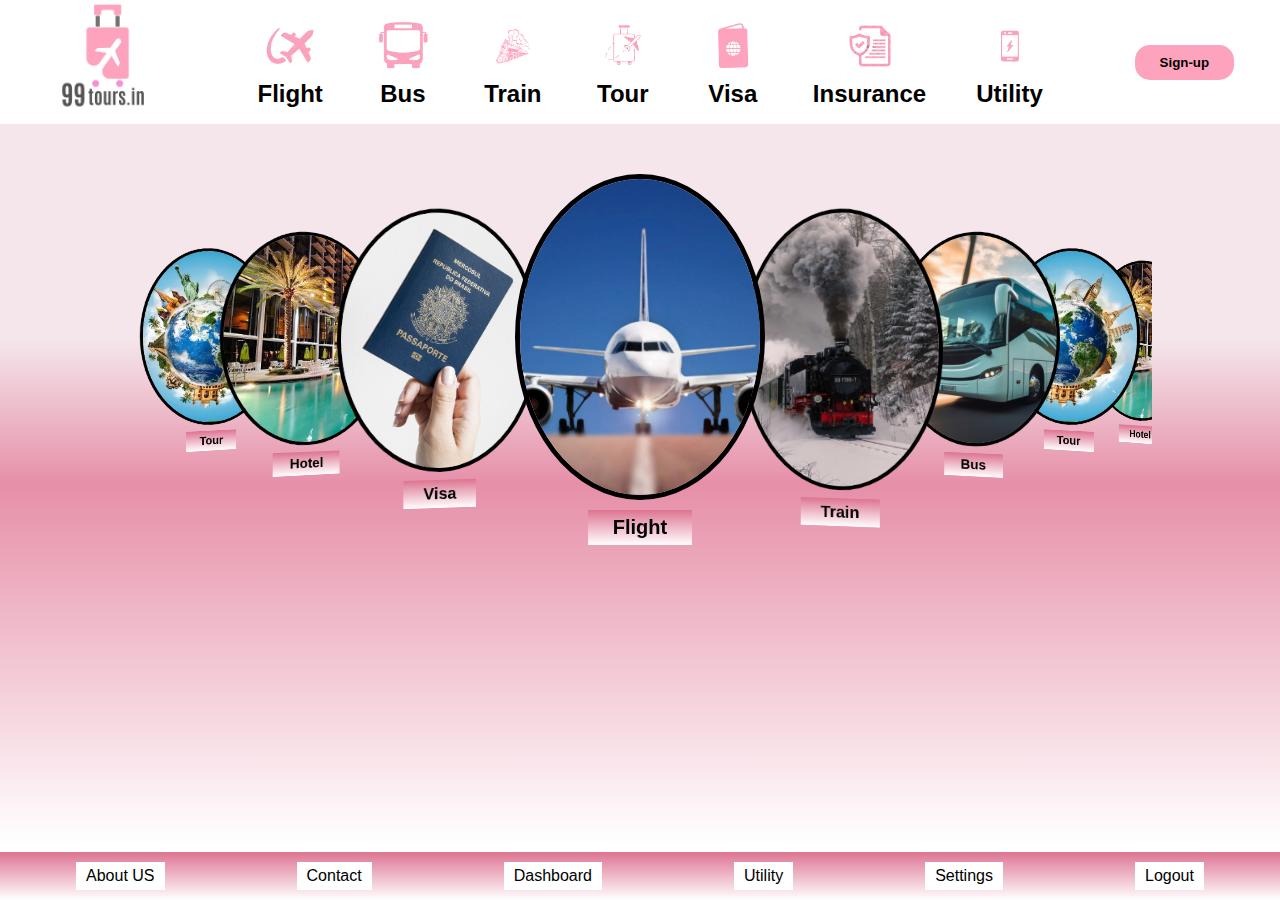
==== index.html @ d6fdb264 "initial commit" ====
<!DOCTYPE html>
<html lang="en">
<head>
    <meta charset="UTF-8">
    <meta name="viewport" content="width=device-width, initial-scale=1.0">
    <title>99 trip</title>
    <link rel="stylesheet" href="https://cdn.jsdelivr.net/npm/swiper@11/swiper-bundle.min.css" />
    <link rel="stylesheet" href="index.css">
    <link rel="shortcut icon" href="images/favicon.png">
</head>
<body>

    <!-- NAVIGATION  -->

    <div class="nav-bar">

        <div class="nav-start">
            <img src="images/logo.png" alt="">
        </div>

        <div class="nav-middle">

            <div class="nav-middle-1">
                <img src="images/flight.png" alt="">
                <h2>Flight</h2>
            </div>

            <div class="nav-middle-1">
                <img src="images/bus.png" alt="">
                <h2>Bus</h2>
            </div>

            <div class="nav-middle-1">
                <img src="images/train.png" alt="">
                <h2>Train</h2>
            </div>

            <div class="nav-middle-1">
                <img src="images/trip.png" alt="">
                <h2>Tour</h2>
            </div>

            <div class="nav-middle-1">
                <img src="images/visa.png" alt="">
                <h2>Visa</h2>
            </div>

            <div class="nav-middle-1">
                <img src="images/insurance.png" alt="">
                <h2>Insurance</h2>
            </div>

            <div class="nav-middle-1">
                <img src="images/utility.png" alt="">
                <h2>Utility</h2>
            </div>
            
        </div>

        <div class="nav-end">
            <button>Sign-up</button>
        </div>

    </div>


    <!-- HOME  -->

    <div class="home">

        <div class="swiper mySwiper">

            <div class="swiper-wrapper">
        
              <div class="swiper-slide">
                <img src="images/aeroplane.jpg" />
                <button>Flight</button>
              </div>
        
              <div class="swiper-slide">
                <img src="images/train.jpg" />
                <button>Train</button>
              </div>
        
              <div class="swiper-slide">
                <img src="images/bus.jpg" />
                <button>Bus</button>
              </div>
        
              <div class="swiper-slide">
                <img src="images/earth1.jpg" />
                <button>Tour</button>
              </div>
        
              <div class="swiper-slide">
                <img src="images/hotel.jpg" />
                <button>Hotel</button>
              </div>
        
              <div class="swiper-slide">
                <img src="images/Visa.jpg" />
                <button>Visa</button>
              </div>
        
              <div class="swiper-slide">
                <img src="images/utility.jpg" />
                <button>Utility</button>
              </div>
        
              <div class="swiper-slide">
                <img src="images/insurance.jpg" />
                <button>Insurance</button>
              </div>

              <div class="swiper-slide">
                <img src="images/aeroplane.jpg" />
                <button>Flight</button>
              </div>
        
              <div class="swiper-slide">
                <img src="images/train.jpg" />
                <button>Train</button>
              </div>
        
              <div class="swiper-slide">
                <img src="images/bus.jpg" />
                <button>Bus</button>
              </div>
        
              <div class="swiper-slide">
                <img src="images/earth1.jpg" />
                <button>Tour</button>
              </div>
        
              <div class="swiper-slide">
                <img src="images/hotel.jpg" />
                <button>Hotel</button>
              </div>
        
              <div class="swiper-slide">
                <img src="images/Visa.jpg" />
                <button>Visa</button>
              </div>

              
        
            </div>

        </div>

        <div class="footer">
            <ul>
                <li>About US</li>
                <li>Contact</li>
                <li>Dashboard</li>
                <li>Utility</li>
                <li>Settings</li>
                <li>Logout</li>
            </ul>
        </div>

    </div>

        
    
    

   <!-- Swiper JS -->
   <script src="https://cdn.jsdelivr.net/npm/swiper@9/swiper-bundle.min.js"></script>

   <!-- Initialize Swiper -->
   <script>
     var swiper = new Swiper(".mySwiper", {
       effect: "coverflow",
       grabCursor: true,
       centeredSlides: true,
       slidesPerView: "auto",
       coverflowEffect: {
         rotate: 15,
         stretch: 0,
         depth: 300,
         modifier: 1,
         slideShadows: false,
       },
       loop: true,
     });
   </script>


    

</body>
</html>
---- index.css ----
*{
    margin: 0;
    padding: 0;
    box-sizing: border-box;
    font-family: sans-serif;
}

.nav-bar{
    display: flex;
    align-items: center;
    justify-content: space-around;
    /* background-color: black; */
    box-shadow: 0 0 20px rgba(0, 0, 0, 0.5);
    /* background: linear-gradient(to bottom, #fff, #f1a9bd); */
}

.nav-bar .nav-start img{
    width: 120px;
}

.nav-bar .nav-middle{
    display: flex;
    align-items: center;
    gap: 50px;
}

.nav-bar .nav-middle .nav-middle-1 {
    text-align: center;
    cursor: pointer;
}

.nav-bar .nav-middle .nav-middle-1 img{
    width: 60px;
}

.nav-bar .nav-end button{
    font-weight: 600;
    border-radius: 15px;
    padding: 10px 25px;
    background: #FDA3BD;
    /* border: 1px solid black; */
    border: none;
}



/* HOME  */


.home{
    width: 100%;
    height: 80vh;
    background: linear-gradient(to bottom, #f4e6eb 30%,  #e68fa8 50% , #fff 100%);
} 

.swiper {
    width: 80%;
    padding-top: 50px;
}

.swiper-slide {
    background-position: center;
    background-size: cover;
    width: 250px;
    display: flex;
    flex-direction: column;
    align-items: center;
    justify-content: center;
}

.swiper-slide img {
    display: block;
    width: 100%;
    border-radius: 50%;
    border: 5px solid black;
    /* -webkit-box-reflect: below 1px linear-gradient(transparent, transparent , #0002 , #0002); */
}

.swiper-slide button{
    margin-top: 10px;
    font-size: 20px;
    padding: 6px 25px;
    border: none;
    font-weight: 600;
    cursor: pointer;
    background: linear-gradient(to bottom, #dd7492 , #fff);
}

.home .footer{
    background: linear-gradient(to bottom, #dd7492 , #fff);
    align-items: center;
    position: absolute;
    bottom: 0px;
    width: 100%;
}

.home .footer ul{
    display: flex;
    align-items: center;
    justify-content: space-around;
    list-style: none;
    padding: 10px;
}



.home .footer ul li{
    background: #fff;
    padding: 5px 10px;
}
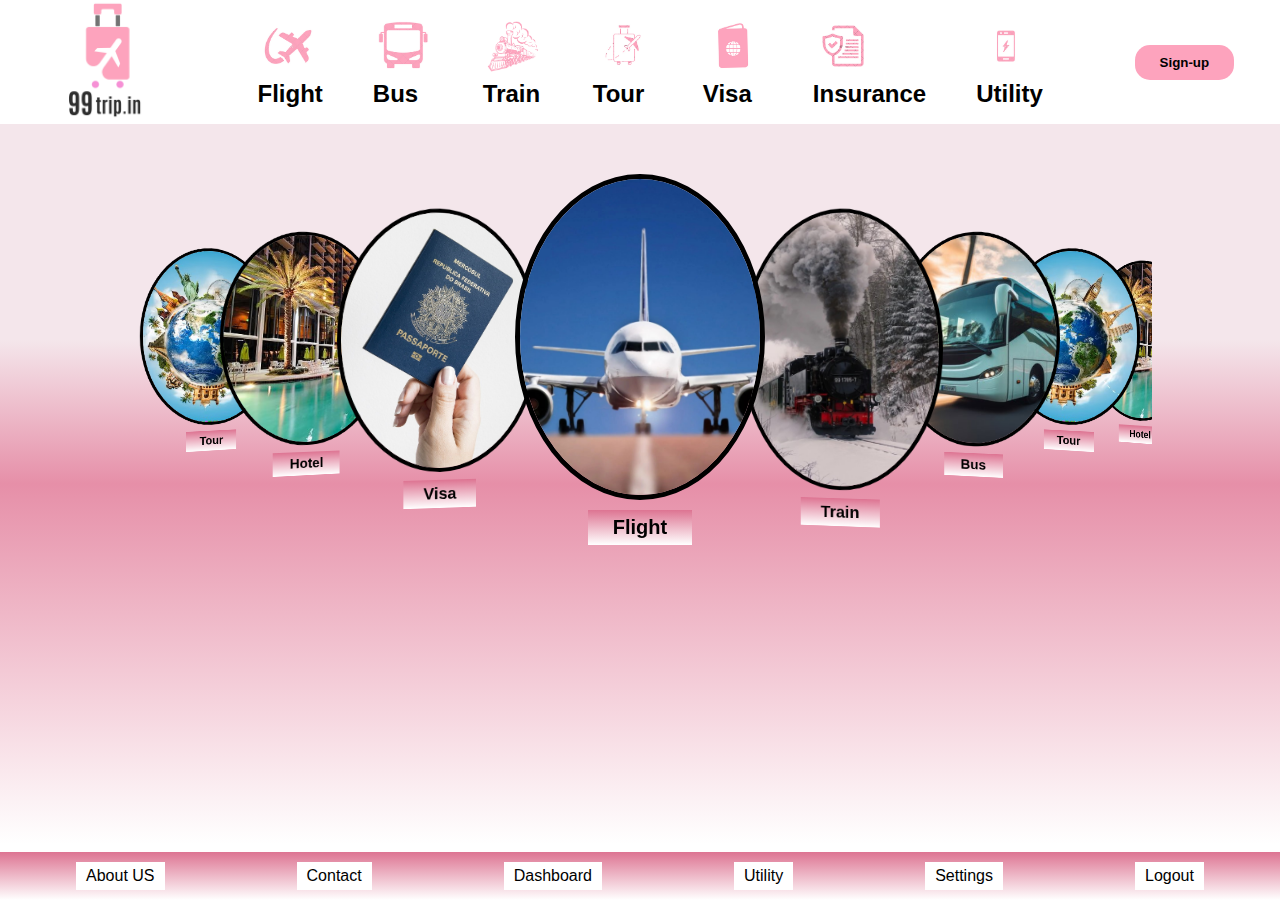
==== commit c2351846: "second commit" ====
--- a/index.html
+++ b/index.html
@@ -15,14 +15,17 @@
     <div class="nav-bar">
 
         <div class="nav-start">
-            <img src="images/logo.png" alt="">
+            <img src="images/99trip-logo.png" alt="">
         </div>
 
         <div class="nav-middle">
 
             <div class="nav-middle-1">
+              <a href="pages/flight/flight.html">
                 <img src="images/flight.png" alt="">
                 <h2>Flight</h2>
+              </a>
+                
             </div>
 
             <div class="nav-middle-1">
@@ -31,7 +34,7 @@
             </div>
 
             <div class="nav-middle-1">
-                <img src="images/train.png" alt="">
+                <img src="images/newtrain.png" alt="">
                 <h2>Train</h2>
             </div>
 
--- a/index.css
+++ b/index.css
@@ -24,9 +24,11 @@
     gap: 50px;
 }
 
-.nav-bar .nav-middle .nav-middle-1 {
+.nav-bar .nav-middle .nav-middle-1 a{
     text-align: center;
     cursor: pointer;
+    text-decoration: none;
+    color: black;
 }
 
 .nav-bar .nav-middle .nav-middle-1 img{
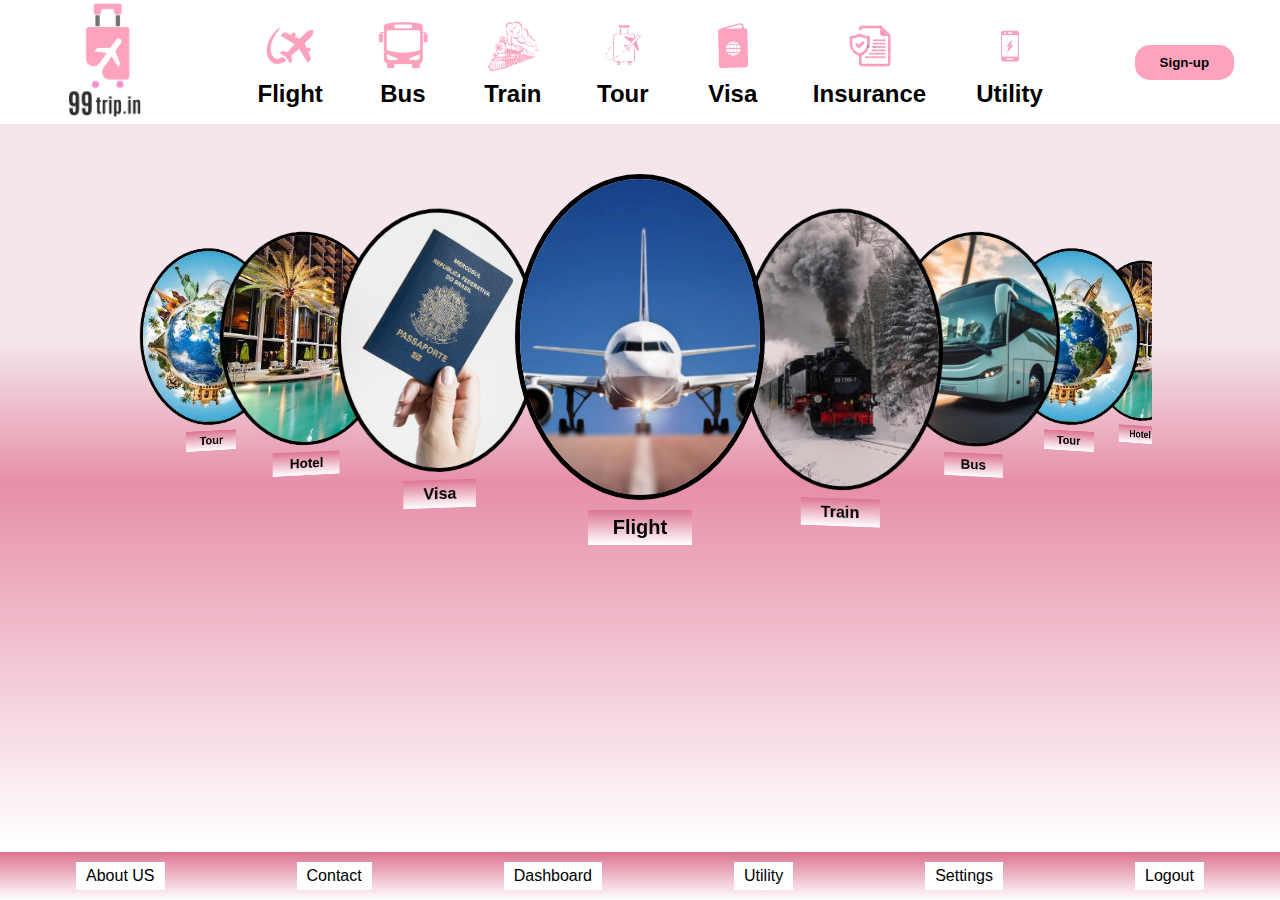
==== commit 445abda4: "updated flight page" ====
--- a/index.html
+++ b/index.html
@@ -21,6 +21,7 @@
         <div class="nav-middle">
 
             <div class="nav-middle-1">
+
               <a href="pages/flight/flight.html">
                 <img src="images/flight.png" alt="">
                 <h2>Flight</h2>
@@ -29,33 +30,57 @@
             </div>
 
             <div class="nav-middle-1">
+
+              <a href="">
                 <img src="images/bus.png" alt="">
                 <h2>Bus</h2>
-            </div>
-
-            <div class="nav-middle-1">
+              </a>
+                
+            </div>
+
+            <div class="nav-middle-1">
+
+              <a href="pages/train/train.html">
                 <img src="images/newtrain.png" alt="">
                 <h2>Train</h2>
-            </div>
-
-            <div class="nav-middle-1">
+              </a>
+                
+            </div>
+
+            <div class="nav-middle-1">
+
+              <a href="">
                 <img src="images/trip.png" alt="">
                 <h2>Tour</h2>
-            </div>
-
-            <div class="nav-middle-1">
+              </a>
+                
+            </div>
+
+            <div class="nav-middle-1">
+
+              <a href="">
                 <img src="images/visa.png" alt="">
                 <h2>Visa</h2>
-            </div>
-
-            <div class="nav-middle-1">
+              </a>
+                
+            </div>
+
+            <div class="nav-middle-1">
+
+              <a href="">
                 <img src="images/insurance.png" alt="">
                 <h2>Insurance</h2>
-            </div>
-
-            <div class="nav-middle-1">
+              </a>
+                
+            </div>
+
+            <div class="nav-middle-1">
+              
+              <a href="">
                 <img src="images/utility.png" alt="">
                 <h2>Utility</h2>
+              </a>
+                
             </div>
             
         </div>
--- a/index.css
+++ b/index.css
@@ -1,3 +1,5 @@
+@import url("https://fonts.googleapis.com/css2?family=Poppins:wght@400;500;600;700;800&display=swap");
+
 *{
     margin: 0;
     padding: 0;
@@ -9,7 +11,7 @@
     display: flex;
     align-items: center;
     justify-content: space-around;
-    /* background-color: black; */
+    /* background-color: red; */
     box-shadow: 0 0 20px rgba(0, 0, 0, 0.5);
     /* background: linear-gradient(to bottom, #fff, #f1a9bd); */
 }
@@ -21,6 +23,7 @@
 .nav-bar .nav-middle{
     display: flex;
     align-items: center;
+    justify-content: center;
     gap: 50px;
 }
 
@@ -29,6 +32,10 @@
     cursor: pointer;
     text-decoration: none;
     color: black;
+}
+
+.nav-bar .nav-middle .nav-middle-1 {
+    text-align: center;   
 }
 
 .nav-bar .nav-middle .nav-middle-1 img{
